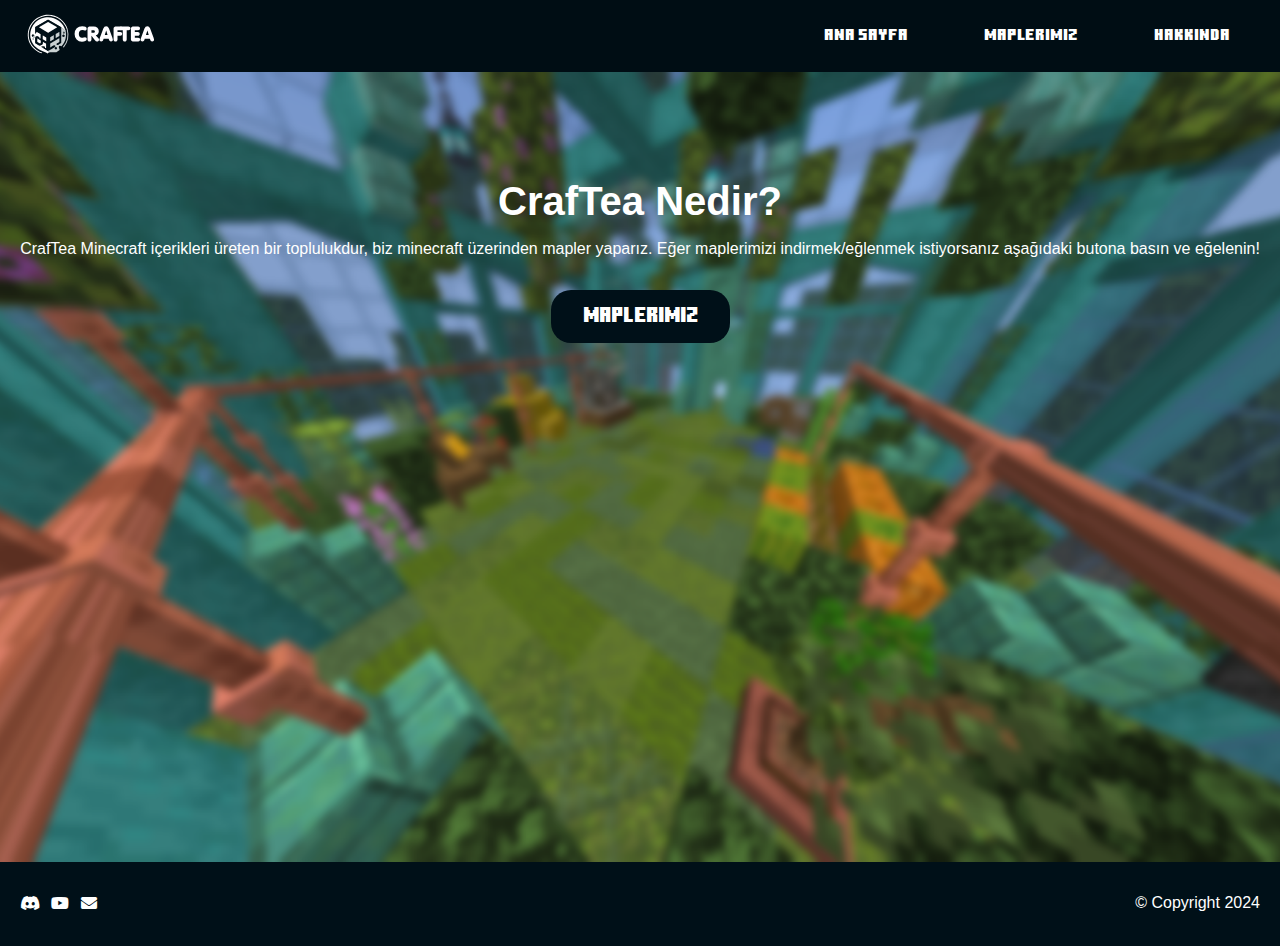
==== index.html @ bc9f9caf "The site was created" ====
<!DOCTYPE html>
<html lang="en">
<head>
    <meta charset="UTF-8">
    <meta name="viewport" content="width=device-width, initial-scale=1.0">
    <title>CRAFTEA - Ana Sayfa</title>
    <link rel="stylesheet" href="styles.css">
</head>
<body>
    <div id="navbar"></div>
    <main>
        <section class="hero">
            <h1>CrafTea Nedir?</h1>
            <p>CrafTea Minecraft içerikleri üreten bir toplulukdur, biz minecraft üzerinden mapler yaparız. Eğer maplerimizi indirmek/eğlenmek istiyorsanız aşağıdaki butona basın ve eğelenin!</p>
            <button onclick="location.href='maps.html'">Maplerimiz</button>
        </section>
    </main>
    <div id="footer"></div>
    <script src="load-navbar-footer.js"></script>
    <script>
    function myFunction() {
      var x = document.getElementById("myLinks");
      if (x.style.display === "flex") {
        x.style.display = "none";
      } else {
        x.style.display = "flex";
      }
    }
    </script>
</body>
</html>
---- styles.css ----
@font-face {
  font-family: 'Test';
  src: url('mc.ttf') format('truetype'),
}

a {
    color: white; /* Linklerin rengi beyaz olacak */
}

body {
    font-family: Arial, sans-serif;
    margin: 0;
    padding: 0;
    background-color: #001018;
    display: flex;
    flex-direction: column;
    min-height: 100vh;
}

nav ul {
    list-style: none;
    margin: 0;
    padding: 0;
    display: flex;
    gap: 1rem;
}

nav ul li {
    display: inline;
}

nav ul li a {
    color: 001018;
    text-decoration: none;
}

.hero {
    background-image: url('foto2.png'); /* replace with your image path */
    height: 70vh;
    background-size: cover;
    background-position: center;
    text-align: center;
    color: 001018;
    padding: 5rem 1rem;
}

.hero h1 {
    color: white;
    font-size: 2.5rem;
    margin-bottom: 1rem;
}

.hero p {
    color: white;
    font-size: 1rem;
    margin-bottom: 2rem;
}

.hero button {
    padding: 1rem 2rem;
    font-size: 1.3rem;
    background-color: #001018;
    color: white;
    border: none;
    cursor: pointer;
    font-family: 'Test';
    border-radius: 20px;
}

footer {
    text-align: center;
    padding: 1rem;
    background-color: #001018;
    color: white;
    margin-top: auto;
}

.blog {
    padding: 2rem 1rem;
}

.blog h1 {
    color: white;
    font-family: 'Test';
    text-align: center;
    margin-bottom: 2rem;
}

.blog-post {
    background-color: #001018; /* Corrected color code */
    padding: 1rem;
    margin-bottom: 1rem;
    display: flex;
    align-items: center;
}

.blog-content-container {
    flex-grow: 1;
}

.blog-post h2{
    color: white;
    font-family: 'Test';
}

.blog-post p{
    color: white;
}

.blog-post a{
    color: white;
}

.blog-detail {
    padding: 2rem 1rem;
    max-width: 800px;
    margin: 0 auto;
    background-color: 001018;
    box-shadow: 0 0 10px rgba(0, 0, 0, 0.1);
    border-radius: 8px;
}

.blog-detail h1 {
    text-align: center;
    margin-bottom: 1rem;
}

.blog-detail .blog-date {
    text-align: center;
    color: gray;
    margin-bottom: 1rem;
}

.blog-detail .blog-content {
    line-height: 1.6;
    color: white;
}

.blog-thumbnail {
    max-width: 200px;
    max-height: 200px;
    margin-left: 20px;
    border-radius: 8px;
}

.normal-blog-thumbnail {
    max-width: 300px;
    max-height: 300px;
    margin-left: 20px;
    border-radius: 8px;
    flex-shrink: 0;
}

@media (max-width: 769px) {
    .blog-post {
        flex-direction: column;
        align-items: flex-start;
    }

    .normal-blog-thumbnail {
        margin-left: 0;
        margin-top: 20px;
        align-self: center;
    }
}

.blog-detail .gallery-container {
    position: relative;
    max-width: 100%;
    margin-bottom: 20px;
}

.blog-detail .blog-images {
    display: flex;
    justify-content: center;
    overflow: hidden;
}

.blog-detail .blog-images img {
    max-width: 100%;
    height: auto;
    border-radius: 8px;
    display: none; /* Hide all images initially */
}

.blog-detail .gallery-arrow {
    position: absolute;
    top: 50%;
    transform: translateY(-50%);
    font-size: 2rem;
    color: #001018;
    padding: 8px;
    cursor: pointer;
    user-select: none;
}

.blog-detail .left-arrow {
    left: 10px;
}

.blog-detail .right-arrow {
    right: 10px;
}

.blog-detail pre {
    background-color: #001018;
    padding: 1rem;
    border-radius: 4px;
    overflow-x: auto;
}

.blog-detail iframe {
    width: 100%;
    height: 400px;
    margin: 1rem 0;
    border: none;
}

.blog-header {
    display: flex;
    justify-content: space-between;
    align-items: center;
    margin-bottom: 20px;
}

.title-date-container {
    font-family: 'Test';
    color: white;
    flex-grow: 1;
}

.blog-thumbnail {
    max-width: 200px;
    max-height: 200px;
    margin-left: 20px;
    border-radius: 8px;
}

.read-more {
    display: block;
    margin-top: 1rem;
    color: #007BFF;
    text-decoration: none;
}

#search-bar {
    background-color: #000c12;
    color: white;
    margin-right:auto;
    margin-left:auto;
    width: 320px;
    padding: 10px;
    border: 1px solid #ddd;
    border-radius: 4px;
}

body {
    font-family: Arial, sans-serif;
    margin: 0;
    padding: 0;
    background-color: #001018;
    color: white;
}

.about-page {
    padding: 2rem;
    text-align: center;
}

.about-page h1, .about-page h2 {
    font-family: 'Test';
}

.team {
  padding: 20px;
}

.team h2 {
  color: white;
  text-align: center;
  margin-bottom: 20px;
}

.team .team-container {
  display: flex;
  flex-wrap: wrap;
  justify-content: center;
  gap: 10px;
}

.team .team-member {
  background-color: #1e2a36;
  border-radius: 8px;
  padding: 10px;
  text-align: center;
  color: white;
  width: 150px; /* Adjusted width */
  font-family: 'Test';
}

.team .team-member img {
  width: 100%;
  border-radius: 8px;
  margin-bottom: 10px;
}
@media (max-width: 1024px) {
    .team-member {
        width: calc(33.33% - 2rem);
    }
}

@media (max-width: 768px) {
    .team-member {
        width: calc(50% - 2rem);
    }
}

@media (max-width: 480px) {
    .team-member {
        width: calc(100% - 2rem);
    }
}
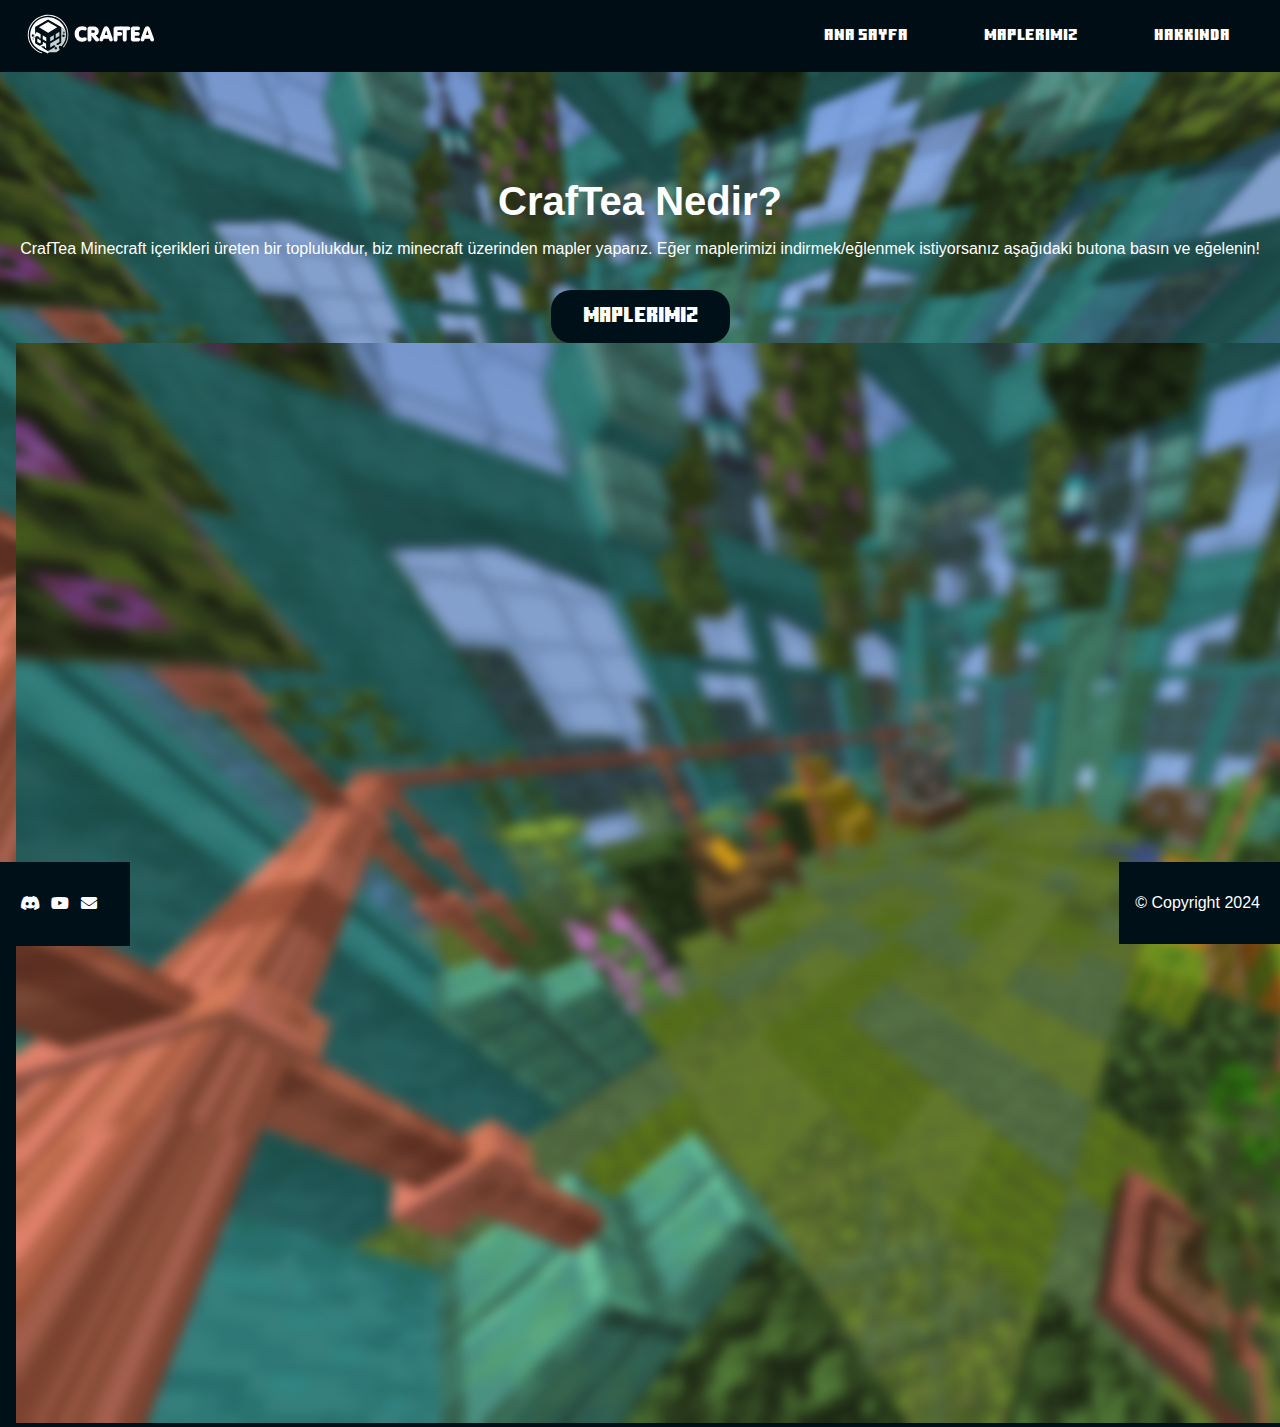
==== commit ebeaa087: "Site Update" ====
--- a/index.html
+++ b/index.html
@@ -10,9 +10,16 @@
     <div id="navbar"></div>
     <main>
         <section class="hero">
-            <h1>CrafTea Nedir?</h1>
-            <p>CrafTea Minecraft içerikleri üreten bir toplulukdur, biz minecraft üzerinden mapler yaparız. Eğer maplerimizi indirmek/eğlenmek istiyorsanız aşağıdaki butona basın ve eğelenin!</p>
-            <button onclick="location.href='maps.html'">Maplerimiz</button>
+            <div class="hero-container">
+                <div class="hero-text">
+                    <h1>CrafTea Nedir?</h1>
+                    <p>CrafTea Minecraft içerikleri üreten bir toplulukdur, biz minecraft üzerinden mapler yaparız. Eğer maplerimizi indirmek/eğlenmek istiyorsanız aşağıdaki butona basın ve eğelenin!</p>
+                    <button onclick="location.href='maps.html'">Maplerimiz</button>
+                </div>
+                <div class="hero-image">
+                    <img src="foto2.png" alt="Minecraft Harita Örneği">
+                </div>
+            </div>
         </section>
     </main>
     <div id="footer"></div>
@@ -28,4 +35,4 @@
     }
     </script>
 </body>
-</html>
+</html>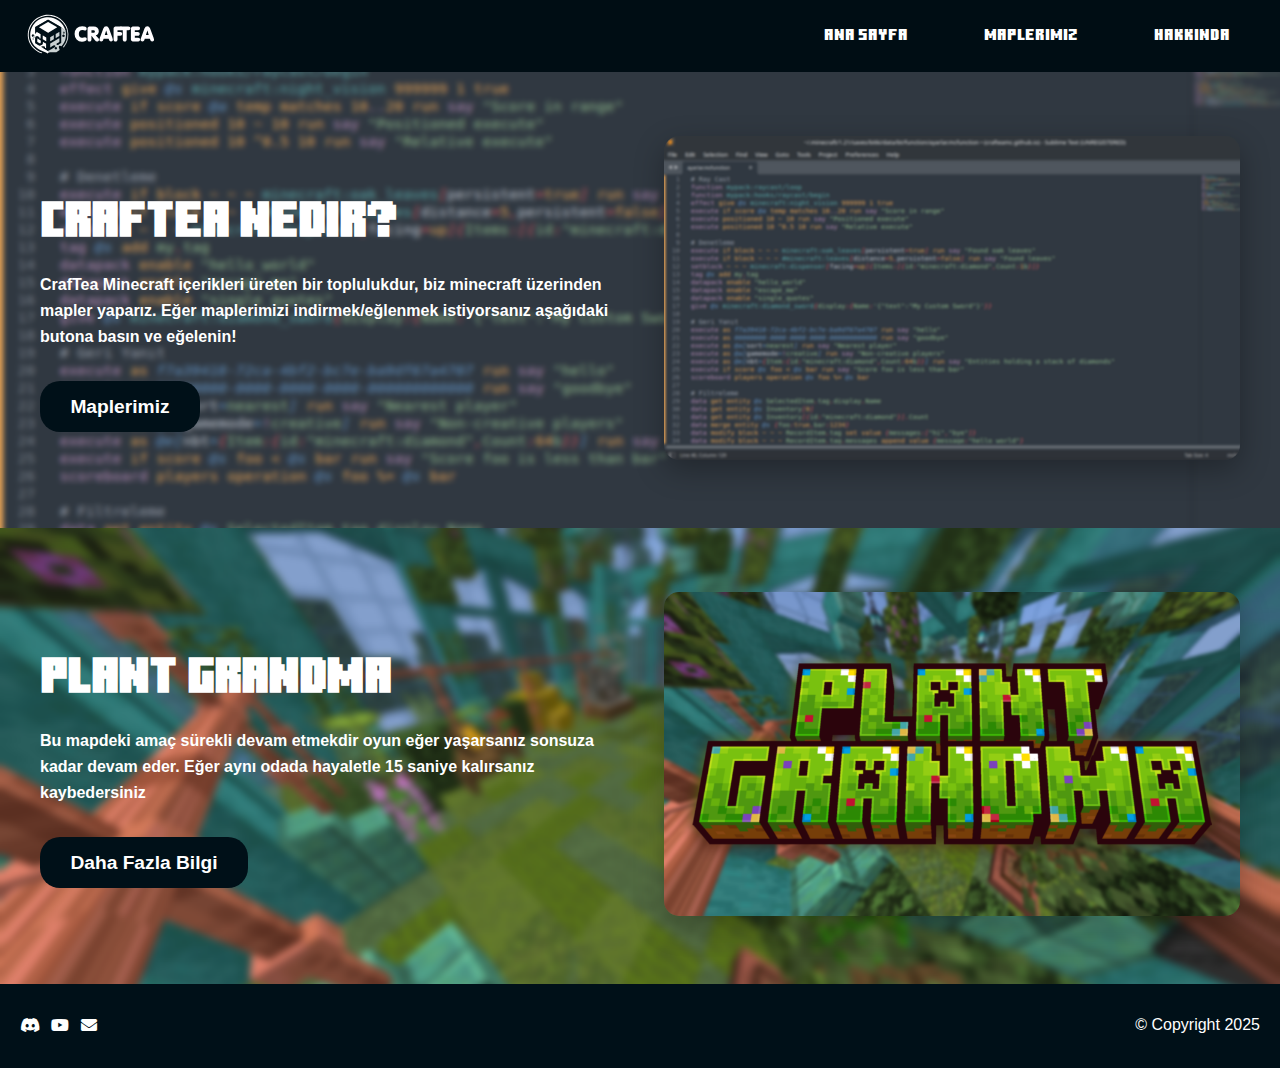
==== commit dd955403: "Main Menu Update" ====
--- a/index.html
+++ b/index.html
@@ -17,7 +17,19 @@
                     <button onclick="location.href='maps.html'">Maplerimiz</button>
                 </div>
                 <div class="hero-image">
-                    <img src="foto2.png" alt="Minecraft Harita Örneği">
+                    <img src="codes.png" alt="Minecraft Harita Örneği">
+                </div>
+            </div>
+        </section>
+        <section class="hero2">
+            <div class="hero-container">
+                <div class="hero-text">
+                    <h1>Plant Grandma</h1>
+                    <p>Bu mapdeki amaç sürekli devam etmekdir oyun eğer yaşarsanız sonsuza kadar devam eder. Eğer aynı odada hayaletle 15 saniye kalırsanız kaybedersiniz</p>
+                    <button onclick="location.href='map-detail.html?post=0'">Daha Fazla Bilgi</button>
+                </div>
+                <div class="hero-image">
+                    <img src="foto.png" alt="Minecraft Harita Örneği">
                 </div>
             </div>
         </section>
--- a/styles.css
+++ b/styles.css
@@ -2,6 +2,8 @@
   font-family: 'Test';
   src: url('mc.ttf') format('truetype'),
 }
+
+@import url('https://fonts.googleapis.com/css2?family=Inter:wght@100..900&display=swap');
 
 a {
     color: white; /* Linklerin rengi beyaz olacak */
@@ -35,36 +37,93 @@
 }
 
 .hero {
-    background-image: url('foto2.png'); /* replace with your image path */
-    height: 70vh;
+    background-image: url('codes.png');
     background-size: cover;
     background-position: center;
-    text-align: center;
-    color: 001018;
-    padding: 5rem 1rem;
-}
-
-.hero h1 {
-    color: white;
-    font-size: 2.5rem;
-    margin-bottom: 1rem;
-}
-
-.hero p {
-    color: white;
+    padding: 4rem 1rem;
+}
+
+.hero2 {
+    background-image: url('foto2.png');
+    background-size: cover;
+    background-position: center;
+    padding: 4rem 1rem;
+}
+
+.hero-container {
+    max-width: 1200px;
+    margin: 0 auto;
+    display: flex;
+    align-items: center;
+    gap: 3rem;
+}
+
+.hero-text {
+    flex: 1;
+}
+
+.hero-text h1 {
+    font-family: 'Test', Arial, sans-serif;
+    font-weight: bold;
+    font-size: 3rem;
+    color: white;
+    margin-bottom: 1.5rem;
+}
+
+.hero-text p {
+    font-size: 1.2rem;
+    color: white;
+    line-height: 1.6;
+    margin-bottom: 2rem;
+    font-family: 'Inter', sans-serif;
     font-size: 1rem;
-    margin-bottom: 2rem;
-}
-
-.hero button {
-    padding: 1rem 2rem;
-    font-size: 1.3rem;
+    font-weight: 550;
+}
+
+.hero-text button {
+    padding: 0.9rem 1.9rem;
+    font-size: 1.2rem;
     background-color: #001018;
-    color: white;
     border: none;
+    border-radius: 20px;
+    color: white;
     cursor: pointer;
-    font-family: 'Test';
-    border-radius: 20px;
+    transition: all 0.3s ease;
+    font-family: 'Inter', sans-serif;
+    font-size: 1.2rem;
+    font-weight: 600;
+}
+
+
+.hero-text button:hover {
+    background-color: #00080d;
+    transform: translateY(-2px);
+}
+
+.hero-image {
+    flex: 1;
+}
+
+.hero-image img {
+    width: 100%;
+    max-width: 600px;
+    border-radius: 15px;
+    box-shadow: 0 10px 30px rgba(0,0,0,0.3);
+}
+
+@media (max-width: 768px) {
+    .hero-container {
+        flex-direction: column;
+        text-align: center;
+    }
+    
+    .hero-text h1 {
+        font-size: 2.5rem;
+    }
+    
+    .hero-image img {
+        max-width: 100%;
+    }
 }
 
 footer {
@@ -87,11 +146,14 @@
 }
 
 .blog-post {
-    background-color: #001018; /* Corrected color code */
-    padding: 1rem;
-    margin-bottom: 1rem;
-    display: flex;
-    align-items: center;
+    background: #0a1a2a;
+    border-radius: 15px;
+    overflow: hidden;
+    transition: transform 0.3s ease;
+    box-shadow: 0 4px 6px rgba(0, 0, 0, 0.1);
+    display: flex;
+    flex-direction: column;
+    min-height: 400px; /* Minimum yükseklik garantisi */
 }
 
 .blog-content-container {
@@ -144,11 +206,12 @@
 }
 
 .normal-blog-thumbnail {
-    max-width: 300px;
-    max-height: 300px;
-    margin-left: 20px;
-    border-radius: 8px;
-    flex-shrink: 0;
+    width: 100%;
+    height: 200px; /* Sabit yükseklik */
+    object-fit: cover;
+    border-radius: 8px 8px 0 0 !important; /* Üst köşeleri yuvarlak */
+    margin: 0 !important;
+    display: block; /* Alt boşluğu önlemek için */
 }
 
 @media (max-width: 769px) {
@@ -241,17 +304,72 @@
     margin-top: 1rem;
     color: #007BFF;
     text-decoration: none;
+    font-family: 'Inter', sans-serif;
+    font-size: 1rem;
+    font-weight: 500;
 }
 
 #search-bar {
-    background-color: #000c12;
-    color: white;
-    margin-right:auto;
-    margin-left:auto;
-    width: 320px;
-    padding: 10px;
-    border: 1px solid #ddd;
-    border-radius: 4px;
+  /* Konumlandırma */
+  position: absolute;
+  left: 50%;
+  transform: translate(-50%, -50%);
+  
+  /* Boyutlandırma */
+  width: calc(3 * (330px + 2rem));
+  max-width: 90%;
+  padding: 15px 25px; /* Optimize edildi */
+
+  margin: 2rem 0; /* Yeni eklenen */
+  
+  /* Mevcut Stil İyileştirmeleri */
+  background: linear-gradient(145deg, #001825, #001018);
+  border: 2px solid #1a3a5a;
+  border-radius: 35px;
+  box-shadow: 0 8px 25px rgba(0, 60, 100, 0.4);
+  color: #e3f2fd;
+  font-size: 1.2rem;
+  transition: all 0.3s ease;
+
+  /* İkonlu Versiyon */
+  background-image: url('search-icon.png');
+  background-repeat: no-repeat;
+  background-position: 97% center;
+  background-size: 25px;
+  padding-right: 60px;
+
+  @media (max-width: 1000px) {
+    width: 80% !important;
+  }
+
+  /* Mobil İçin Medya Sorgusu */
+  @media (max-width: 768px) {
+    width: 70% !important;
+    max-width: 80% !important;
+    padding: 12px 20px;
+    font-size: 1rem;
+    background-size: 18px;
+    padding-right: 45px;
+  }
+}
+
+
+/* Hover & Focus States */
+#search-bar:hover {
+  transform: translate(-50%, -50%) scale(1.02);
+  box-shadow: 0 12px 30px rgba(0, 80, 120, 0.5);
+}
+
+#search-bar:focus {
+  transform: translate(-50%, -50%) scale(1.02);
+  outline: none;
+  border-color: #3a5a7a;
+}
+
+/* Placeholder Stili */
+#search-bar::placeholder {
+  color: #8b9eb0;
+  letter-spacing: 0.8px;
 }
 
 body {
@@ -265,6 +383,9 @@
 .about-page {
     padding: 2rem;
     text-align: center;
+    font-family: 'Inter', sans-serif;
+    font-size: 1rem;
+    font-weight: 550;
 }
 
 .about-page h1, .about-page h2 {
@@ -320,3 +441,119 @@
         width: calc(100% - 2rem);
     }
 }
+
+/* Yeni Grid Layout */
+#blog-posts {
+    display: grid;
+    grid-template-columns: repeat(auto-fill, minmax(300px, 1fr));
+    gap: 2rem;
+    padding: 2rem;
+    max-width: 1200px;
+    margin: 0 auto;
+    grid-auto-rows: 1fr; /* Tüm kartları eşit yükseklikte yapar */
+    margin-top: 6rem; /* Yeni eklenen */
+    padding-bottom: 3rem; /* Yeni eklenen */
+}
+
+/* Yeni Kart Tasarımı */
+.blog-post {
+    position: relative;
+    background: #0a1a2a;
+    border-radius: 15px;
+    overflow: hidden;
+    transition: transform 0.3s ease;
+    box-shadow: 0 4px 6px rgba(0, 0, 0, 0.1);
+    height: 100%; /* Kartların eşit yükseklikte olması için */
+    display: flex;
+    flex-direction: column;
+}
+
+.blog-post:hover {
+    transform: translateY(-5px);
+}
+
+.thumbnail-container {
+    position: relative;
+    width: 100%;
+    padding-top: 56.25%; /* 16:9 oranı (9/16=0.5625) */
+    overflow: hidden;
+    border-radius: 8px 8px 0 0;
+}
+
+.normal-blog-thumbnail {
+    position: absolute;
+    top: 0;
+    left: 0;
+    width: 100%;
+    height: 100%;
+    object-fit: cover;
+    object-position: center;
+}
+
+/* İçerik Container */
+.blog-content-container {
+    padding: 1.5rem;
+    flex-grow: 1;
+    display: flex;
+    flex-direction: column;
+    gap: 0rem; /* Elemanlar arası sabit boşluk */
+}
+
+.blog-post h2 {
+    margin: 0 0 1rem 0;
+    font-size: 1.5rem;
+}
+
+.blog-post h2 a {
+    text-decoration: none;
+}
+
+.blog-date {
+    color: #8b9eb0;
+    font-size: 0.9rem;
+    margin-bottom: 0rem;
+}
+
+.blog-content {
+    color: #c3d4e5;
+    line-height: 1.6;
+    flex-grow: 1; /* İçerik ile buton arasındaki boşluğu doldurur */
+    overflow: hidden;
+    display: -webkit-box;
+    -webkit-line-clamp: 3; /* Maksimum 3 satır gösterim */
+    -webkit-box-orient: vertical;
+}
+
+.read-more {
+    background: #1a3a5a;
+    color: white !important;
+    padding: 8px 16px;
+    border-radius: 25px;
+    text-decoration: none;
+    text-align: center;
+    margin-top: auto; /* Butonu her zaman alta yapıştırır */
+    width: fit-content;
+    transition: all 0.3s ease;
+    border: 2px solid transparent;
+    display: block; /* Buton kaymalarını önler */
+}
+
+.read-more:hover {
+    background: #2a4a6a;
+    border-color: #3a5a7a;
+}
+
+@media (max-width: 768px) {
+    #blog-posts {
+        grid-template-columns: 1fr;
+        padding: 1rem;
+    }
+}
+
+
+/* Detay sayfasında içerik kesilmesin */
+.blog-detail .blog-content {
+    -webkit-line-clamp: unset !important;
+    display: block !important;
+    overflow: visible !important;
+}